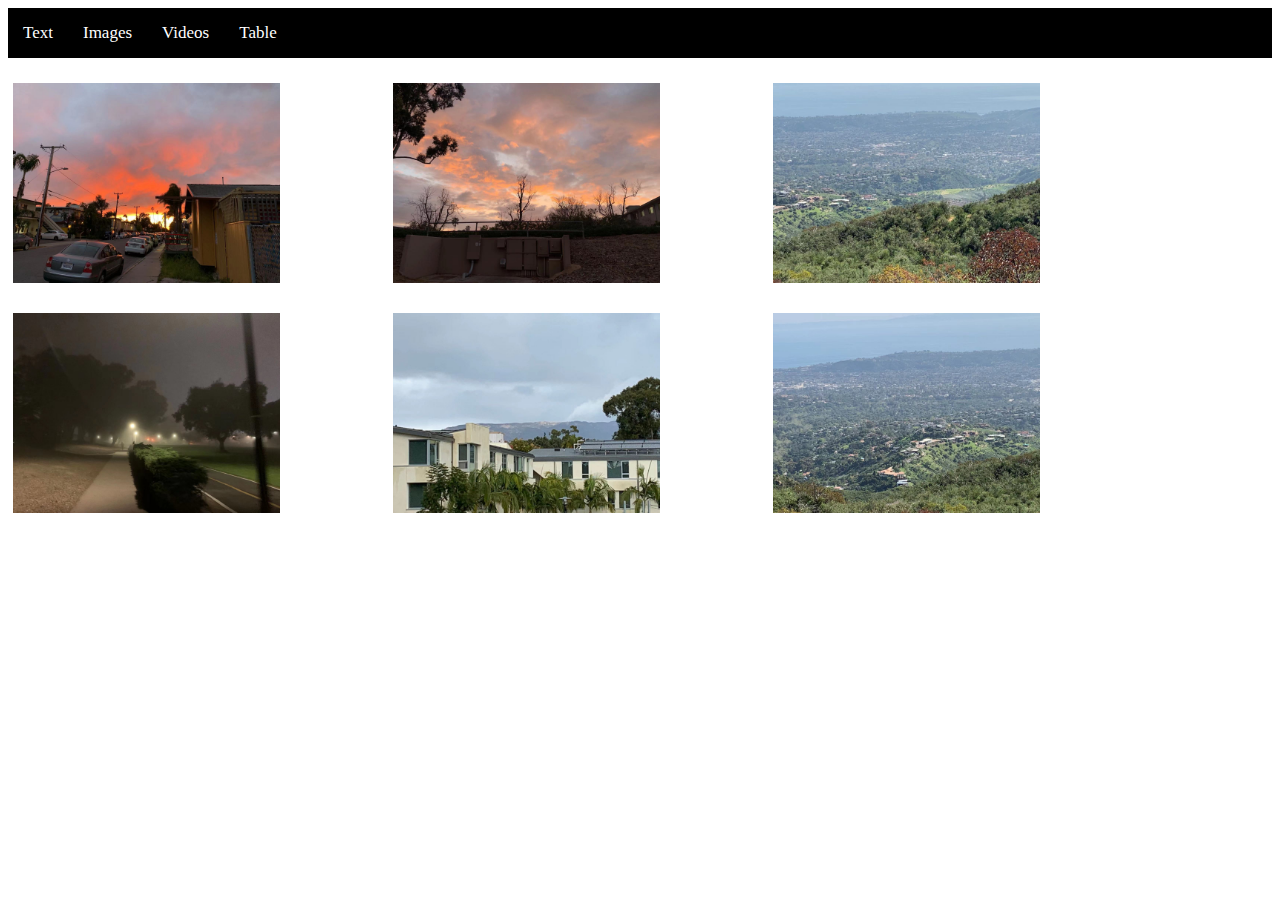
==== image/image.html @ 99877d60 "first commit" ====
<!DOCTYPE html>
<html>
    <head>
        <link rel = "stylesheet" href="../style.css">
        <title>Design By Yufei</title>
    </head>
    <body>
        <nav>
            <a href="../index.html">Text</a>
            <a href="./image.html">Images</a>
            <a href="../video/video.html">Videos</a>
            <a href="../table/table.html">Table</a>
        </nav>
        <div class="image-container">
            <div class="image-item"><img src="1.jpg"></div>
            <div class="image-item"><img src="2.jpg"></div>
            <div class="image-item"><img src="3.jpg"></div>
            <div class="image-item"><img src="4.jpg"></div>
            <div class="image-item"><img src="5.jpg"></div>
            <div class="image-item"><img src="6.jpg"></div>
        </div>
    </body>
</html>
---- style.css ----
nav
{
    overflow:hidden;
    background-color:black;
    margin-bottom:20px;
}
a
{
    color:white;
    float:left;
    text-decoration:none;
    font-size:17px;
    text-align:center;
    padding:15px;
}
#table_a
{
    color:purple;
    text-decoration:underline;
    font-size:17px;
    text-align:left;
    padding:2px;
}
p
{
    font-size:17px;
    padding:2px;
}
label
{
    margin-left:10px;

    font-family:'Times New Roman', Times, serif;
    font-weight:540;
    font-size:medium;
}
#fname
{
    margin-left:10px;
}
#lname
{
    margin-left:10px;
    margin-bottom:20px;
}
#avenger
{
    margin-left:20px;    
}
#darkknight
{
    margin-left:20px;    
}
#tenet
{
    margin-left:20px;
    margin-bottom:20px;
}
#done
{
    margin-left:10px;   
}
.image-container
{
    display:grid;
    grid-template-columns: 350px 350px 350px;
    grid-template-rows:200px 200px;
    gap:30px;
    grid-template-areas:
    "photo photo photo"
    "photo photo photo";
}
.image_item{
    grid-area:photo;
}
img{
    max-width: 100%;
    max-height: 100%;
    display: block;
    object-fit: cover;
    padding:5px;
}
.video-container
{
    display:grid;
    grid-template-columns: 380px 380px 380px;
    grid-template-rows:200px;
    gap:30px;
    grid-template-areas:
    "video video video";
}
.video_item{
    grid-area:video;
}
video{
    max-width: 100%;
    max-height: 100%;
    display: block;
    object-fit: cover;
    padding:5px;
}
table,th,td
{
    border:1px solid black;
    border-collapse:collapse;
}
table
{
    width:100%;
}
th
{
    text-align:left;
    padding:2px;
}
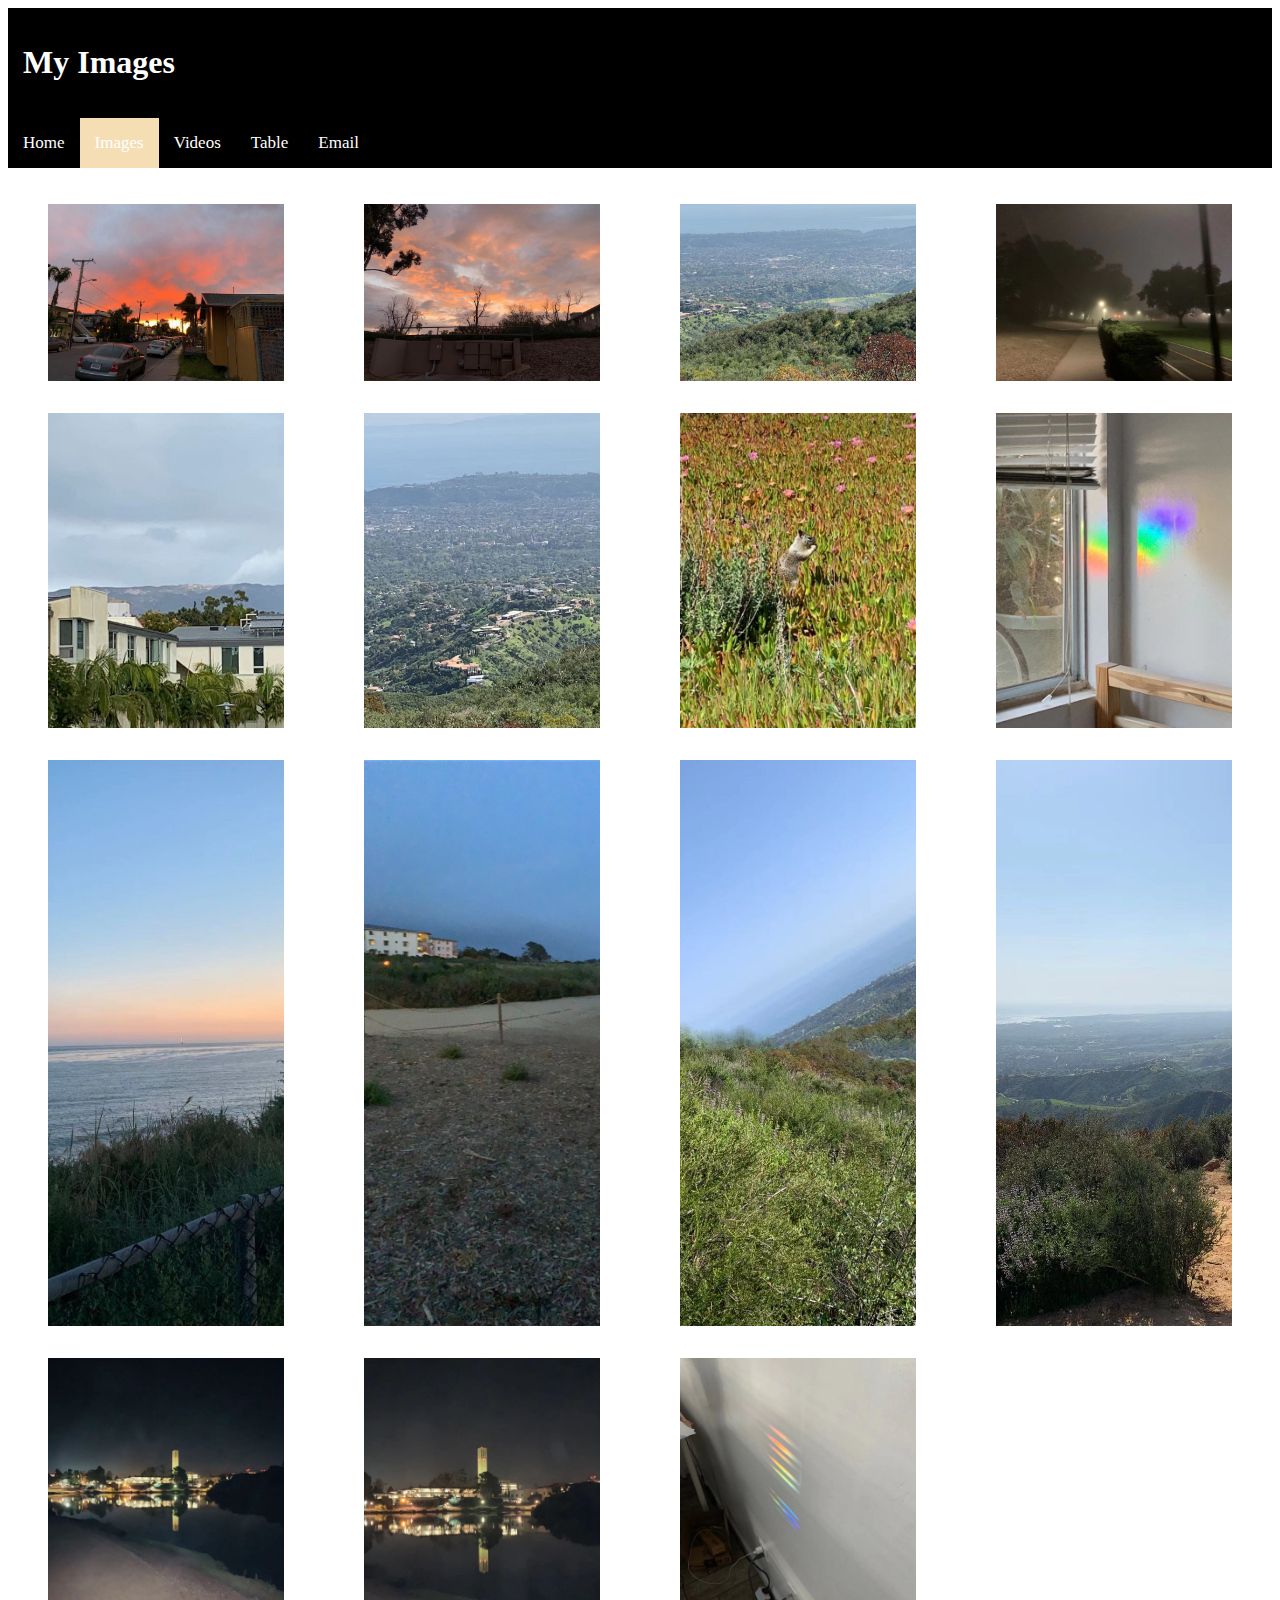
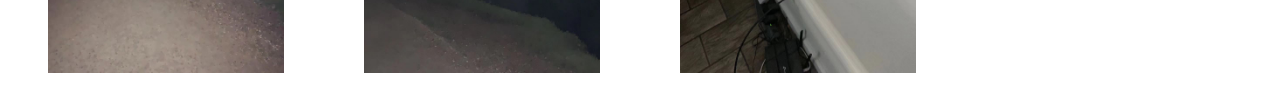
==== commit fa7bf6ba: "update for second programming assignment" ====
--- a/image/image.html
+++ b/image/image.html
@@ -1,23 +1,42 @@
 <!DOCTYPE html>
 <html>
     <head>
+        <meta name="viewport" content="width=device-width, initial-scale=1.0">
         <link rel = "stylesheet" href="../style.css">
+        <script src="../image_script.js"></script>
         <title>Design By Yufei</title>
     </head>
     <body>
         <nav>
-            <a href="../index.html">Text</a>
-            <a href="./image.html">Images</a>
+            <h1>My Images</h1>
+            <a href="../index.html">Home</a>
+            <a id=active href="./image.html">Images</a>
             <a href="../video/video.html">Videos</a>
             <a href="../table/table.html">Table</a>
+            <a href="../email/email.html">Email</a>
         </nav>
-        <div class="image-container">
-            <div class="image-item"><img src="1.jpg"></div>
-            <div class="image-item"><img src="2.jpg"></div>
-            <div class="image-item"><img src="3.jpg"></div>
-            <div class="image-item"><img src="4.jpg"></div>
-            <div class="image-item"><img src="5.jpg"></div>
-            <div class="image-item"><img src="6.jpg"></div>
-        </div>
+        <main>
+            <figure id=myimg><img src="1.jpg"></figure>
+            <figure id=myimg><img src="2.jpg"></figure>
+            <figure id=myimg><img src="3.jpg"></figure>
+            <figure id=myimg><img src="4.jpg"></figure>
+            <figure id=myimg><img src="5.jpg"></figure>
+            <figure id=myimg><img src="6.jpg"></figure>
+            <figure id=myimg><img src="7.jpg"></figure>
+            <figure id=myimg><img src="8.jpg"></figure>
+            <figure id=myimg><img src="9.jpg"></figure>
+            <figure id=myimg><img src="10.jpg"></figure>
+            <figure id=myimg><img src="11.jpg"></figure>
+            <figure id=myimg><img src="12.jpg"></figure>
+            <figure id=myimg><img src="13.jpg"></figure>
+            <figure id=myimg><img src="14.jpg"></figure>
+            <figure id=myimg><img src="15.jpg"></figure>
+        </main>
     </body>
+    <button onclick="topFunction()" id="myBtn" title="Top">Top</button>
+    <div id="myModal" class="modal">
+        <img class="modal-content" id="img01">
+    </div>
+    <script src="../button_script.js"></script>
+
 </html>--- a/style.css
+++ b/style.css
@@ -2,7 +2,40 @@
 {
     overflow:hidden;
     background-color:black;
+    width:100vm;
     margin-bottom:20px;
+}
+h1
+{
+    color:white;
+    padding:15px;
+}
+#textbox
+{
+    width: 100%;
+    margin: 10px auto;
+}
+.alignleft{
+    float:left;
+    width:35%;
+}
+.alignright
+{
+    float:right;
+    width:60%;
+}
+.intro_image
+{
+    float: left;
+    margin: 0 1.5%;
+    width: 63%;
+}
+a:hover{
+    background-color:wheat;
+}
+#active
+{
+    background-color:wheat;
 }
 a
 {
@@ -60,44 +93,36 @@
 {
     margin-left:10px;   
 }
-.image-container
+main
 {
     display:grid;
-    grid-template-columns: 350px 350px 350px;
-    grid-template-rows:200px 200px;
-    gap:30px;
-    grid-template-areas:
-    "photo photo photo"
-    "photo photo photo";
-}
-.image_item{
-    grid-area:photo;
+    grid-template-columns: repeat(auto-fill,minmax(300px,1fr));
+    gap:0px;
+
+}
+figure{
+    display:flex;
+    gap:0px;
 }
 img{
+    display:block;
+    object-fit:cover;
     max-width: 100%;
-    max-height: 100%;
+
+}
+.video-container
+{
+    display:grid;
+    grid-template-columns: repeat(auto-fill,minmax(300px,1fr));
+    gap:10px;
+}
+.video_item{
+    display:flex;
+}
+video{
+    max-width: 100%;
     display: block;
     object-fit: cover;
-    padding:5px;
-}
-.video-container
-{
-    display:grid;
-    grid-template-columns: 380px 380px 380px;
-    grid-template-rows:200px;
-    gap:30px;
-    grid-template-areas:
-    "video video video";
-}
-.video_item{
-    grid-area:video;
-}
-video{
-    max-width: 100%;
-    max-height: 100%;
-    display: block;
-    object-fit: cover;
-    padding:5px;
 }
 table,th,td
 {
@@ -112,4 +137,87 @@
 {
     text-align:left;
     padding:2px;
+}
+
+
+
+
+.modal {
+    display: none; /* Hidden by default */
+    position: fixed; /* Stay in place */
+    z-index: 1; /* Sit on top */
+    padding: 10px; /* Location of the box */
+    left: 0;
+    top: 0;
+    width: 100%; /* Full width */
+    height: 100%;
+    overflow: auto; /* Enable scroll if needed */
+    background-color: rgb(0,0,0); /* Fallback color */
+    background-color: rgba(0,0,0,0.9); /* Black w/ opacity */
+  }
+  
+  /* Modal Content (Image) */
+  .modal-content {
+    margin: auto;
+    display: block;
+    align-self: center;
+    width: 80%;
+    max-width: 700px;
+    height:80%;
+    max-height:500px;
+  }
+  /* Add Animation - Zoom in the Modal */
+.modal-content{
+    animation-name: zoom;
+    animation-duration: 0.6s;
+  }
+  @keyframes zoom {
+    from {transform:scale(0)}
+    to {transform:scale(1)}
+  }
+  /* The Close Button */
+.close {
+    position: absolute;
+    top: 15px;
+    right: 35px;
+    color: #f1f1f1;
+    font-size: 40px;
+    font-weight: bold;
+    transition: 0.3s;
+  }
+  
+  .close:hover,
+  .close:focus {
+    color: #bbb;
+    text-decoration: none;
+    cursor: pointer;
+  }
+  
+  /* 100% Image Width on Smaller Screens */
+  @media only screen and (max-width: 700px){
+    .modal-content {
+      width: 100%;}
+    }
+
+    #myBtn {
+        display: none; /* Hidden by default */
+        position: fixed; /* Fixed/sticky position */
+        bottom: 20px; /* Place the button at the bottom of the page */
+        right: 30px; /* Place the button 30px from the right */
+        z-index: 99; /* Make sure it does not overlap */
+        border: none; /* Remove borders */
+        outline: none; /* Remove outline */
+        background-color:black; /* Set a background color */
+        color: white; /* Text color */
+        cursor: pointer; /* Add a mouse pointer on hover */
+        padding: 15px; /* Some padding */
+        border-radius: 10px; /* Rounded corners */
+        font-size: 18px; /* Increase font size */
+      }
+      
+      #myBtn:hover {
+        background-color: #555; /* Add a dark-grey background on hover */
+      }
+#reply
+{
 }